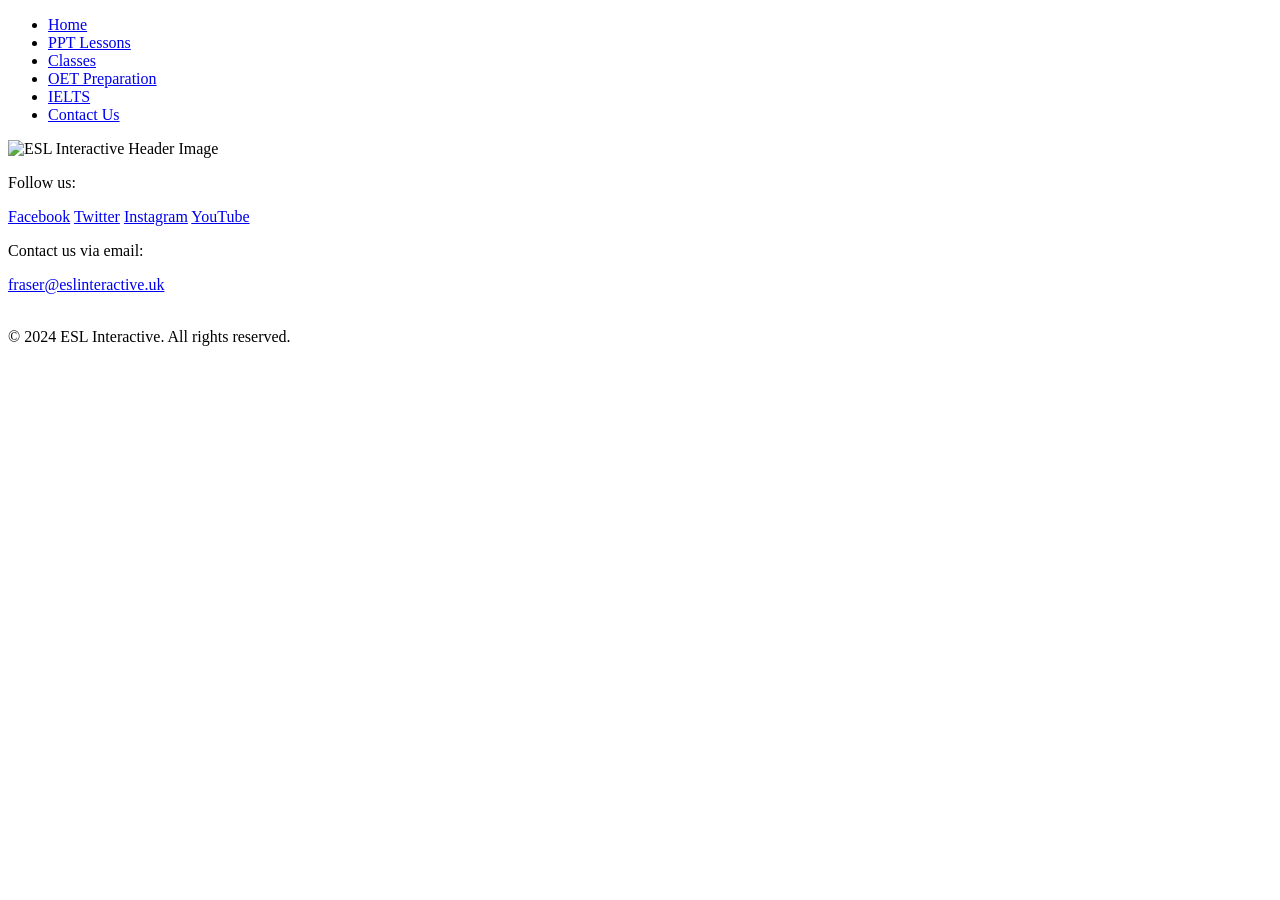
==== index.html @ 9bfe0897 "Update index.html" ====
<!DOCTYPE html>
<html lang="en">
<head>
    <meta charset="UTF-8">
    <meta name="viewport" content="width=device-width, initial-scale=1.0">
    <meta name="description" content="ESL Interactive - PowerPoint lessons, OET, IELTS preparation, and general English classes">
    <meta name="keywords" content="ESL, OET, IELTS, English Classes, PPT Lessons">
    <meta name="author" content="ESL Interactive">
    <title>ESL Interactive</title>
    <link rel="stylesheet" href="styles.css">
    <link rel="stylesheet" href="https://fonts.googleapis.com/css2?family=Francois+One&display=swap">
</head>
<body>

    <header>
        <nav>
            <ul class="nav-links">
                <li><a href="index.html">Home</a></li>
                <li><a href="ppts.html">PPT Lessons</a></li>
                <li><a href="classes.html">Classes</a></li>
                <li><a href="oet.html">OET Preparation</a></li>
                <li><a href="ielts.html">IELTS</a></li>
                <li><a href="contact.html">Contact Us</a></li>
            </ul>
        </nav>
        <img src="BANNER.jpg" alt="ESL Interactive Header Image">
    </header>

    <div class="container">
        <!-- Content as before -->
    </div>

    <footer>
        <p>Follow us:</p>
        <a href="https://www.facebook.com/ESLinteractive" target="_blank">Facebook</a>
        <a href="https://www.twitter.com" target="_blank">Twitter</a>
        <a href="https://www.instagram.com" target="_blank">Instagram</a>
        <a href="https://www.youtube.com/@eslinteractive1648" target="_blank">YouTube</a>
        <br>
        <p>Contact us via email:</p>
        <a href="mailto:fraser@eslinteractive.uk">fraser@eslinteractive.uk</a>
        <br><br>
        <p>&copy; 2024 ESL Interactive. All rights reserved.</p>
    </footer>

    <script>
        document.addEventListener('DOMContentLoaded', function () {
            // Get all image elements
            const images = document.querySelectorAll('.container .item img');

            // Add click event to each image
            images.forEach((image) => {
                image.addEventListener('click', () => {
                    const page = image.getAttribute('data-page');
                    window.location.href = page; // Redirect to the corresponding page
                });
            });
        });
    </script>

</body>
</html>
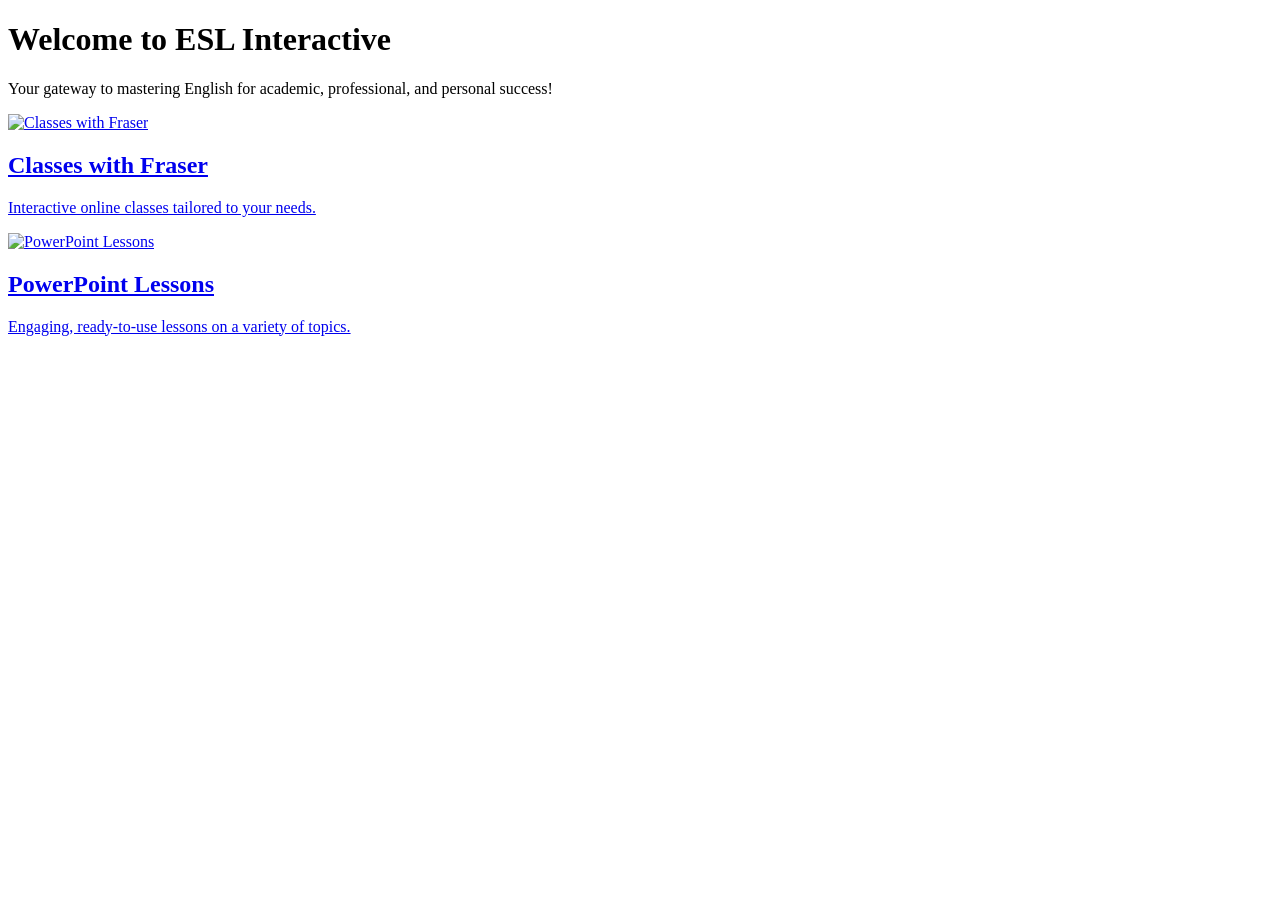
==== commit 546a3706: "Update index.html" ====
--- a/index.html
+++ b/index.html
@@ -3,60 +3,28 @@
 <head>
     <meta charset="UTF-8">
     <meta name="viewport" content="width=device-width, initial-scale=1.0">
-    <meta name="description" content="ESL Interactive - PowerPoint lessons, OET, IELTS preparation, and general English classes">
-    <meta name="keywords" content="ESL, OET, IELTS, English Classes, PPT Lessons">
-    <meta name="author" content="ESL Interactive">
-    <title>ESL Interactive</title>
+    <title>ESL Interactive - Home</title>
     <link rel="stylesheet" href="styles.css">
-    <link rel="stylesheet" href="https://fonts.googleapis.com/css2?family=Francois+One&display=swap">
 </head>
 <body>
-
     <header>
-        <nav>
-            <ul class="nav-links">
-                <li><a href="index.html">Home</a></li>
-                <li><a href="ppts.html">PPT Lessons</a></li>
-                <li><a href="classes.html">Classes</a></li>
-                <li><a href="oet.html">OET Preparation</a></li>
-                <li><a href="ielts.html">IELTS</a></li>
-                <li><a href="contact.html">Contact Us</a></li>
-            </ul>
-        </nav>
-        <img src="BANNER.jpg" alt="ESL Interactive Header Image">
+        <h1>Welcome to ESL Interactive</h1>
+        <p>Your gateway to mastering English for academic, professional, and personal success!</p>
     </header>
-
-    <div class="container">
-        <!-- Content as before -->
-    </div>
-
-    <footer>
-        <p>Follow us:</p>
-        <a href="https://www.facebook.com/ESLinteractive" target="_blank">Facebook</a>
-        <a href="https://www.twitter.com" target="_blank">Twitter</a>
-        <a href="https://www.instagram.com" target="_blank">Instagram</a>
-        <a href="https://www.youtube.com/@eslinteractive1648" target="_blank">YouTube</a>
-        <br>
-        <p>Contact us via email:</p>
-        <a href="mailto:fraser@eslinteractive.uk">fraser@eslinteractive.uk</a>
-        <br><br>
-        <p>&copy; 2024 ESL Interactive. All rights reserved.</p>
-    </footer>
-
-    <script>
-        document.addEventListener('DOMContentLoaded', function () {
-            // Get all image elements
-            const images = document.querySelectorAll('.container .item img');
-
-            // Add click event to each image
-            images.forEach((image) => {
-                image.addEventListener('click', () => {
-                    const page = image.getAttribute('data-page');
-                    window.location.href = page; // Redirect to the corresponding page
-                });
-            });
-        });
-    </script>
-
-</body>
-</html>
+    <main class="homepage-container">
+        <div class="homepage-item">
+            <a href="classes.html">
+                <img src="images/CLASSES.jpg" alt="Classes with Fraser">
+                <h2>Classes with Fraser</h2>
+                <p>Interactive online classes tailored to your needs.</p>
+            </a>
+        </div>
+        <div class="homepage-item">
+            <a href="ppts.html">
+                <img src="images/PPTS.jpg" alt="PowerPoint Lessons">
+                <h2>PowerPoint Lessons</h2>
+                <p>Engaging, ready-to-use lessons on a variety of topics.</p>
+            </a>
+        </div>
+        <div class="homepage-item">
+            <a href="oet.html">
--- a/styles.css
+++ b/styles.css
@@ -0,0 +1,44 @@
+/* Responsive Design */
+@media (max-width: 768px) {
+    .container {
+        grid-template-columns: 1fr; /* Single column for smaller screens */
+    }
+    header img {
+        height: auto; /* Adjust height for smaller devices */
+    }
+    footer {
+        font-size: 14px; /* Smaller font size for smaller screens */
+    }
+}
+
+/* Navigation Bar */
+.nav-links {
+    display: flex;
+    justify-content: center;
+    background-color: #333;
+    padding: 10px;
+    list-style: none;
+}
+.nav-links li {
+    margin: 0 15px;
+}
+.nav-links a {
+    text-decoration: none;
+    color: white;
+    font-size: 18px;
+}
+.nav-links a:hover {
+    color: #ffd700; /* Highlight on hover */
+}
+
+/* Hover Effects */
+.item img:hover {
+    transform: scale(1.05); /* Slight zoom on hover */
+    transition: transform 0.3s ease;
+}
+
+/* Footer Styling */
+footer p, footer a {
+    color: #333;
+    font-size: 16px;
+}
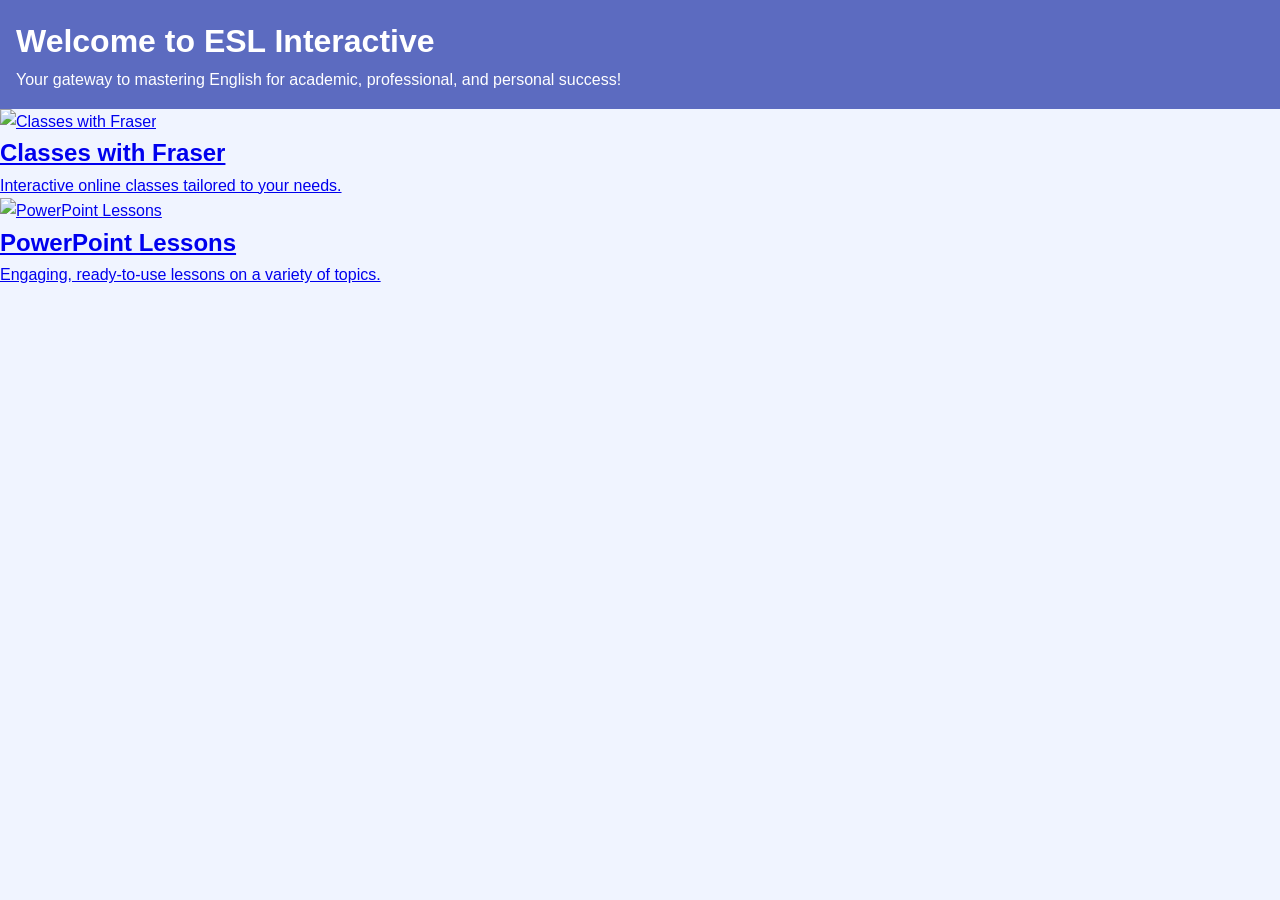
==== commit 8ac876c1: "Update index.html" ====
--- a/index.html
+++ b/index.html
@@ -14,14 +14,14 @@
     <main class="homepage-container">
         <div class="homepage-item">
             <a href="classes.html">
-                <img src="images/CLASSES.jpg" alt="Classes with Fraser">
+                <img src="CLASSES.jpg" alt="Classes with Fraser">
                 <h2>Classes with Fraser</h2>
                 <p>Interactive online classes tailored to your needs.</p>
             </a>
         </div>
         <div class="homepage-item">
             <a href="ppts.html">
-                <img src="images/PPTS.jpg" alt="PowerPoint Lessons">
+                <img src="PPTS.jpg" alt="PowerPoint Lessons">
                 <h2>PowerPoint Lessons</h2>
                 <p>Engaging, ready-to-use lessons on a variety of topics.</p>
             </a>
--- a/styles.css
+++ b/styles.css
@@ -1,44 +1,96 @@
-/* Responsive Design */
-@media (max-width: 768px) {
-    .container {
-        grid-template-columns: 1fr; /* Single column for smaller screens */
-    }
-    header img {
-        height: auto; /* Adjust height for smaller devices */
-    }
-    footer {
-        font-size: 14px; /* Smaller font size for smaller screens */
-    }
+* {
+  box-sizing: border-box;
+  margin: 0;
+  padding: 0;
 }
 
-/* Navigation Bar */
-.nav-links {
-    display: flex;
-    justify-content: center;
-    background-color: #333;
-    padding: 10px;
-    list-style: none;
-}
-.nav-links li {
-    margin: 0 15px;
-}
-.nav-links a {
-    text-decoration: none;
-    color: white;
-    font-size: 18px;
-}
-.nav-links a:hover {
-    color: #ffd700; /* Highlight on hover */
+body {
+  font-family: 'Poppins', sans-serif;
+  background: #f0f4ff;
+  color: #333;
+  line-height: 1.6;
 }
 
-/* Hover Effects */
-.item img:hover {
-    transform: scale(1.05); /* Slight zoom on hover */
-    transition: transform 0.3s ease;
+header {
+  background: #5c6bc0;
+  color: white;
+  padding: 1rem;
 }
 
-/* Footer Styling */
-footer p, footer a {
-    color: #333;
-    font-size: 16px;
+nav {
+  display: flex;
+  justify-content: space-between;
+  align-items: center;
 }
+
+nav h1 {
+  font-size: 1.8rem;
+}
+
+nav ul {
+  list-style: none;
+  display: flex;
+  gap: 1rem;
+}
+
+nav ul li a {
+  color: white;
+  text-decoration: none;
+  font-weight: bold;
+}
+
+nav ul li a.active,
+nav ul li a:hover {
+  text-decoration: underline;
+}
+
+.hero {
+  background: #c5cae9;
+  padding: 3rem 1rem;
+  text-align: center;
+}
+
+.hero h2 {
+  font-size: 2rem;
+  margin-bottom: 1rem;
+}
+
+.hero p {
+  font-size: 1.1rem;
+  margin-bottom: 1.5rem;
+}
+
+.cta {
+  display: inline-block;
+  background: #3949ab;
+  color: white;
+  padding: 0.75rem 1.5rem;
+  border-radius: 30px;
+  text-decoration: none;
+  transition: background 0.3s ease;
+}
+
+.cta:hover {
+  background: #283593;
+}
+
+.feature {
+  padding: 2rem 1rem;
+  max-width: 700px;
+  margin: 0 auto;
+  text-align: center;
+}
+
+.feature h3 {
+  font-size: 1.5rem;
+  margin-bottom: 0.5rem;
+}
+
+footer {
+  text-align: center;
+  padding: 1rem;
+  background: #5c6bc0;
+  color: white;
+  margin-top: 2rem;
+}
+
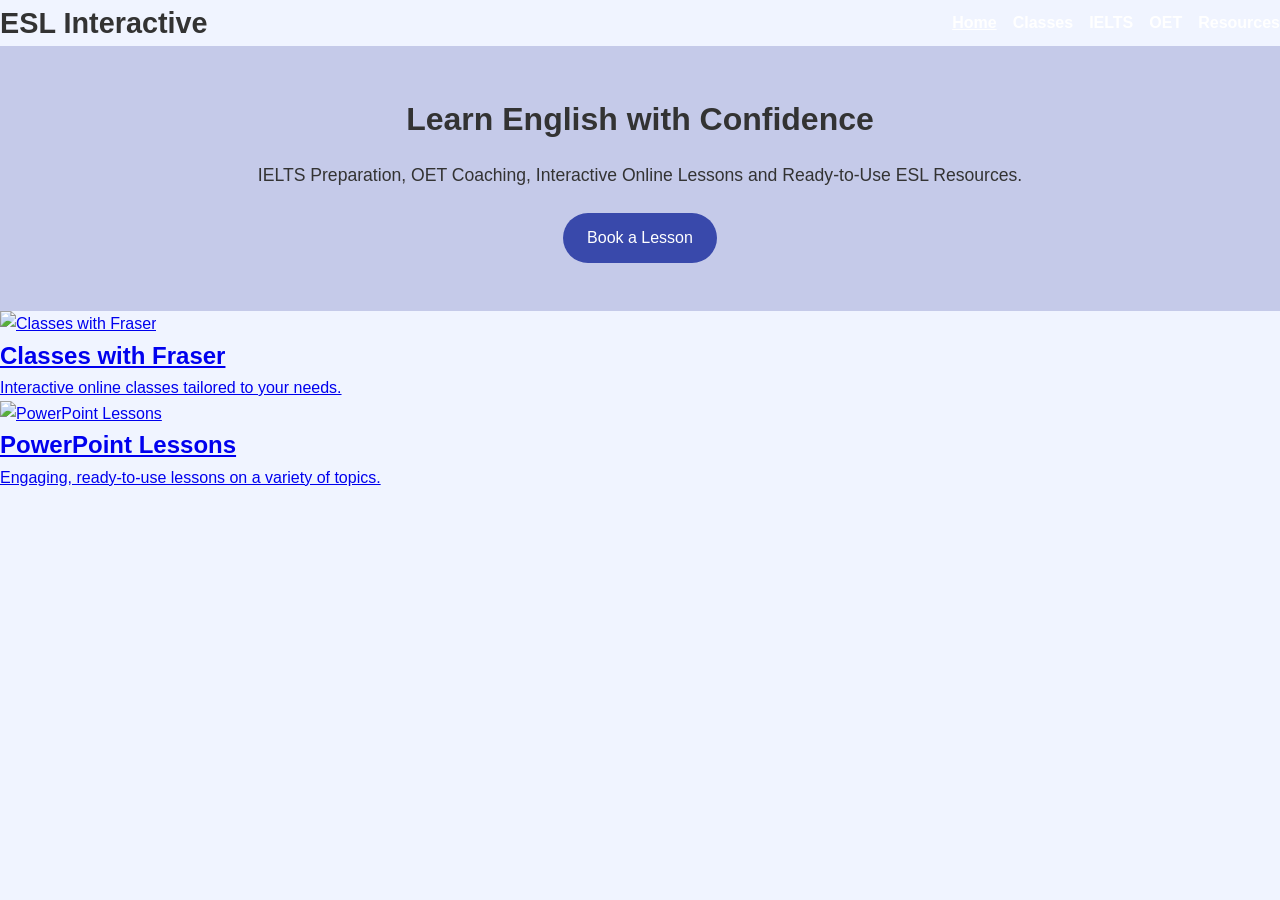
==== commit 3998fd0c: "Update index.html with navigation and hero section Replaced header with navigation and hero section " ====
--- a/index.html
+++ b/index.html
@@ -7,10 +7,30 @@
     <link rel="stylesheet" href="styles.css">
 </head>
 <body>
-    <header>
-        <h1>Welcome to ESL Interactive</h1>
-        <p>Your gateway to mastering English for academic, professional, and personal success!</p>
-    </header>
+    <nav>
+        <h1>ESL Interactive</h1>
+    
+        <ul>
+            <li><a href="index.html" class="active">Home</a></li>
+            <li><a href="classes.html">Classes</a></li>
+            <li><a href="ielts.html">IELTS</a></li>
+            <li><a href="oet.html">OET</a></li>
+            <li><a href="ppts.html">Resources</a></li>
+        </ul>
+    </nav>
+    
+    <section class="hero">
+        <h2>Learn English with Confidence</h2>
+    
+        <p>
+            IELTS Preparation, OET Coaching,
+            Interactive Online Lessons and Ready-to-Use ESL Resources.
+        </p>
+    
+        <a href="classes.html" class="cta">
+            Book a Lesson
+        </a>
+    </section>
     <main class="homepage-container">
         <div class="homepage-item">
             <a href="classes.html">
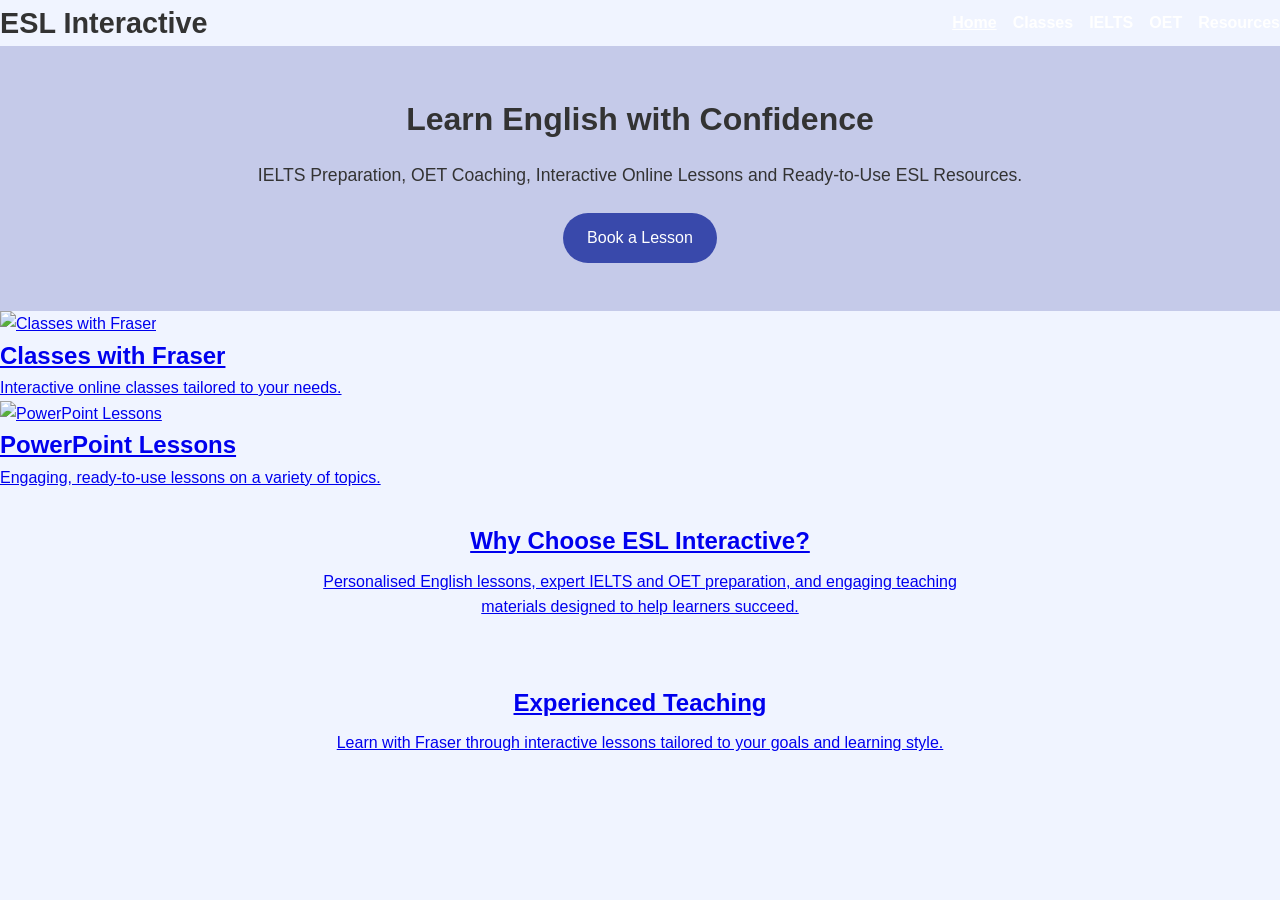
==== commit e081bd0c: "Add feature sections to homepage Added sections highlighting features of ESL Interactive." ====
--- a/index.html
+++ b/index.html
@@ -48,3 +48,20 @@
         </div>
         <div class="homepage-item">
             <a href="oet.html">
+    <section class="feature">
+        <h3>Why Choose ESL Interactive?</h3>
+    
+        <p>
+            Personalised English lessons, expert IELTS and OET preparation,
+            and engaging teaching materials designed to help learners succeed.
+        </p>
+    </section>
+    
+    <section class="feature">
+        <h3>Experienced Teaching</h3>
+    
+        <p>
+            Learn with Fraser through interactive lessons tailored
+            to your goals and learning style.
+        </p>
+    </section>
